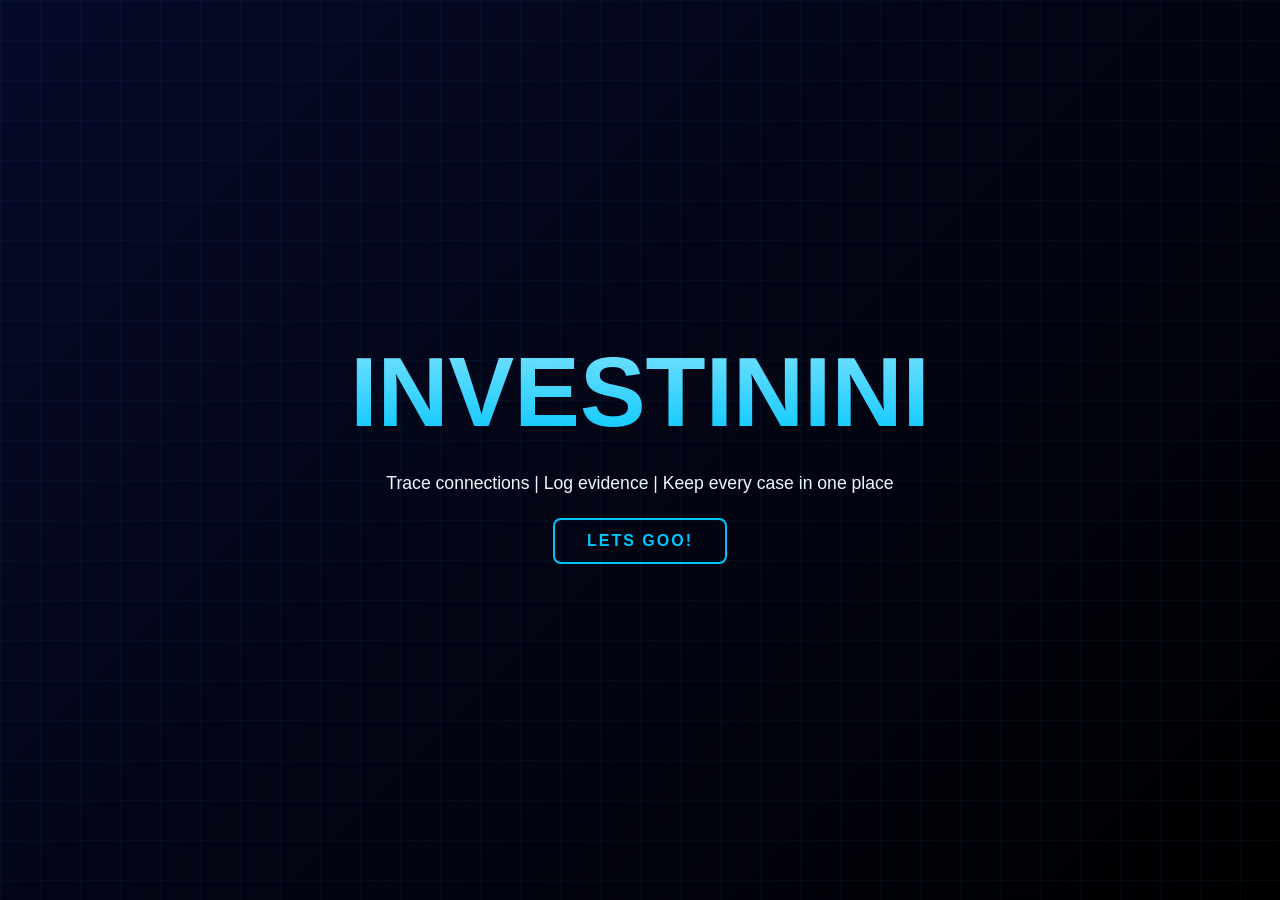
==== index.html @ 74778734 "made some files and connected evrything to eachother now going to sleep" ====
<!DOCTYPE html>
<html lang="en">
<head>
    <meta charset="UTF-8">
    <meta name="viewport" content="width=device-width, initial-scale=1.0">
    <title>investinini</title>
    <link rel="stylesheet" href="css/main.css">
    <link rel="stylesheet" href="css/base.css">
</head>
<body>

      


    <div class="heading">
    
    
        <h1>INVESTININI</h1>

    </div>

    <div class="para">

     <p1>Trace connections | Log evidence | Keep every case in one place</p1>

    </div>

  <div class="button">

    <a href="dashboard.html">LETS GOO!</a>


  </div>

        
</body>
</html>
---- css/main.css ----
* {
    box-sizing: border-box;
}

body {
    min-height: 100vh;
    margin: 0;
    background: linear-gradient(135deg, #060a29, #000000);
    background-repeat: no-repeat;


    display: flex;
    flex-direction: column;
    justify-content: center;
    align-items: center;
    gap: 1.5rem;

    font-family: Arial, sans-serif;
}



.heading {

    font-size-adjust: 1.3;


    display: flex;
    justify-content: center;
    align-items: center;
}

.heading h1 {


    margin: 0;
    font-size: 40px;
    font-family: Arial, sans-serif;

    background-image: linear-gradient(to bottom, #7fe3ff, #00c6ff);
    -webkit-background-clip: text;
    background-clip: text;
    color: transparent;
    -webkit-text-fill-color: transparent;
}

.para {


    display: flex;
    justify-content: center;
    align-items: center;
    max-width: 32rem;
}

.para p1 {


    display: block;
    margin: 0;
    text-align: center;
    color: aliceblue;
    font-size: 1.1rem;
}

.button {
    display: flex;
    justify-content: center;
    align-items: center;
}

.button a {
    display: inline-block;
    padding: 12px 32px;
    font-family: Arial, sans-serif;
    font-size: 1rem;
    font-weight: bold;
    letter-spacing: 2px;
    text-transform: uppercase;
    text-decoration: none;
    color: #00c6ff;
    background: transparent;
    border: 2px solid #00c6ff;
    border-radius: 8px;
    transition: all 0.3s ease;
}

.button a:hover {
    background: #00c6ff;
    color: #060a29;
    box-shadow: 0 0 20px rgba(0, 198, 255, 0.5);
}

body::before {



    content: "";
    position: fixed;
    inset: 0;
    background-image:
        linear-gradient(rgba(0, 198, 255, 0.05) 1px, transparent 1px),
        linear-gradient(90deg, rgba(0, 198, 255, 0.05) 1px, transparent 1px);
    background-size: 40px 40px;
    pointer-events: none;

}

.heading h1 {
    animation: fadeUp 0.9s ease-out both;
}

@keyframes fadeUp {
    from {
        opacity: 0;
        transform: translateY(24px);
    }
    to {
        opacity: 1;
        transform: translateY(0);
    }
}

/*just found out that i can make the curser crosshair lol */

body {
    cursor: crosshair;
}

.button button {
    cursor: pointer;
}
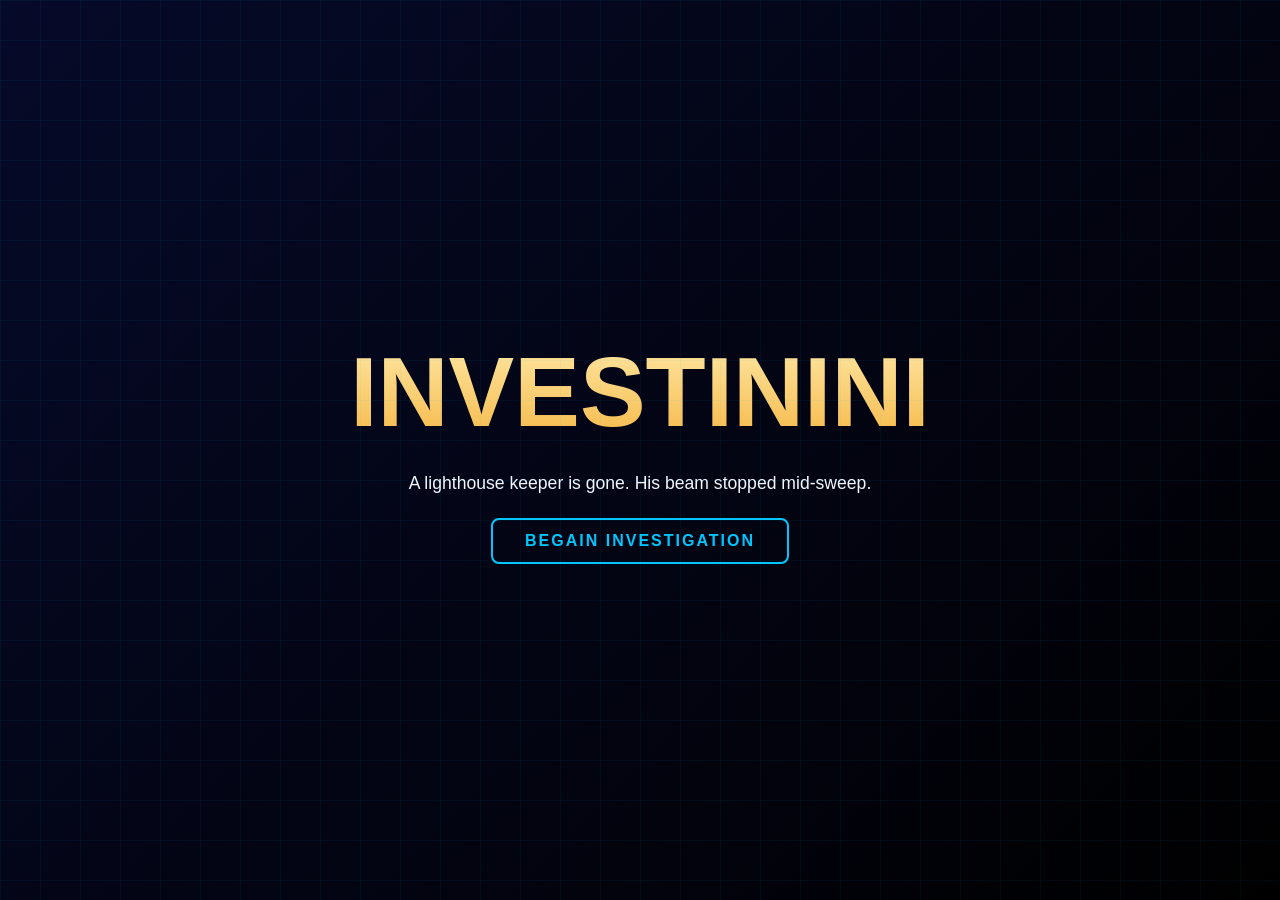
==== commit 6cc861f2: "completly changed the project to get into the blackout event , so now i am creating a investigaiton " ====
--- a/index.html
+++ b/index.html
@@ -21,13 +21,13 @@
 
     <div class="para">
 
-     <p1>Trace connections | Log evidence | Keep every case in one place</p1>
+     <p1>A lighthouse keeper is gone. His beam stopped mid-sweep.</p1>
 
     </div>
 
   <div class="button">
 
-    <a href="dashboard.html">LETS GOO!</a>
+    <a href="dashboard.html">begain investigation</a>
 
 
   </div>
--- a/css/main.css
+++ b/css/main.css
@@ -2,22 +2,16 @@
     box-sizing: border-box;
 }
 
+
 body {
-    min-height: 100vh;
-    margin: 0;
-    background: linear-gradient(135deg, #060a29, #000000);
-    background-repeat: no-repeat;
-
-
     display: flex;
     flex-direction: column;
     justify-content: center;
     align-items: center;
     gap: 1.5rem;
+    cursor: crosshair;
 
-    font-family: Arial, sans-serif;
 }
-
 
 
 .heading {
@@ -107,7 +101,11 @@
 }
 
 .heading h1 {
-    animation: fadeUp 0.9s ease-out both;
+    background-image: linear-gradient(to bottom, #ffe9a8, #f5b642);
+    -webkit-background-clip: text;
+    background-clip: text;
+    color: transparent;
+    -webkit-text-fill-color: transparent;
 }
 
 @keyframes fadeUp {
--- a/css/base.css
+++ b/css/base.css
@@ -0,0 +1,42 @@
+* {
+    box-sizing: border-box;
+    margin: 0;
+    padding: 0;
+}
+
+body {
+    min-height: 100vh;
+    background: linear-gradient(135deg, #060a29, #000000) fixed;
+    font-family: Arial, sans-serif;
+    color: #e6e6ea;
+}
+
+
+body::before {
+    content: "";
+    position: fixed;
+    inset: 0;
+    background-image:
+        linear-gradient(rgba(0, 198, 255, 0.05) 1px, transparent 1px),
+        linear-gradient(90deg, rgba(0, 198, 255, 0.05) 1px, transparent 1px);
+    background-size: 40px 40px;
+    pointer-events: none;
+    z-index: 0;
+}
+
+.status-dot {
+    width: 6px;
+    height: 6px;
+    border-radius: 50%;
+    background: #4caf7d;
+    box-shadow: 0 0 6px #4caf7d;
+}
+
+::selection {
+    background: #00c6ff;
+    color: #060a29;
+}
+
+body{
+    cursor: crosshair;
+}
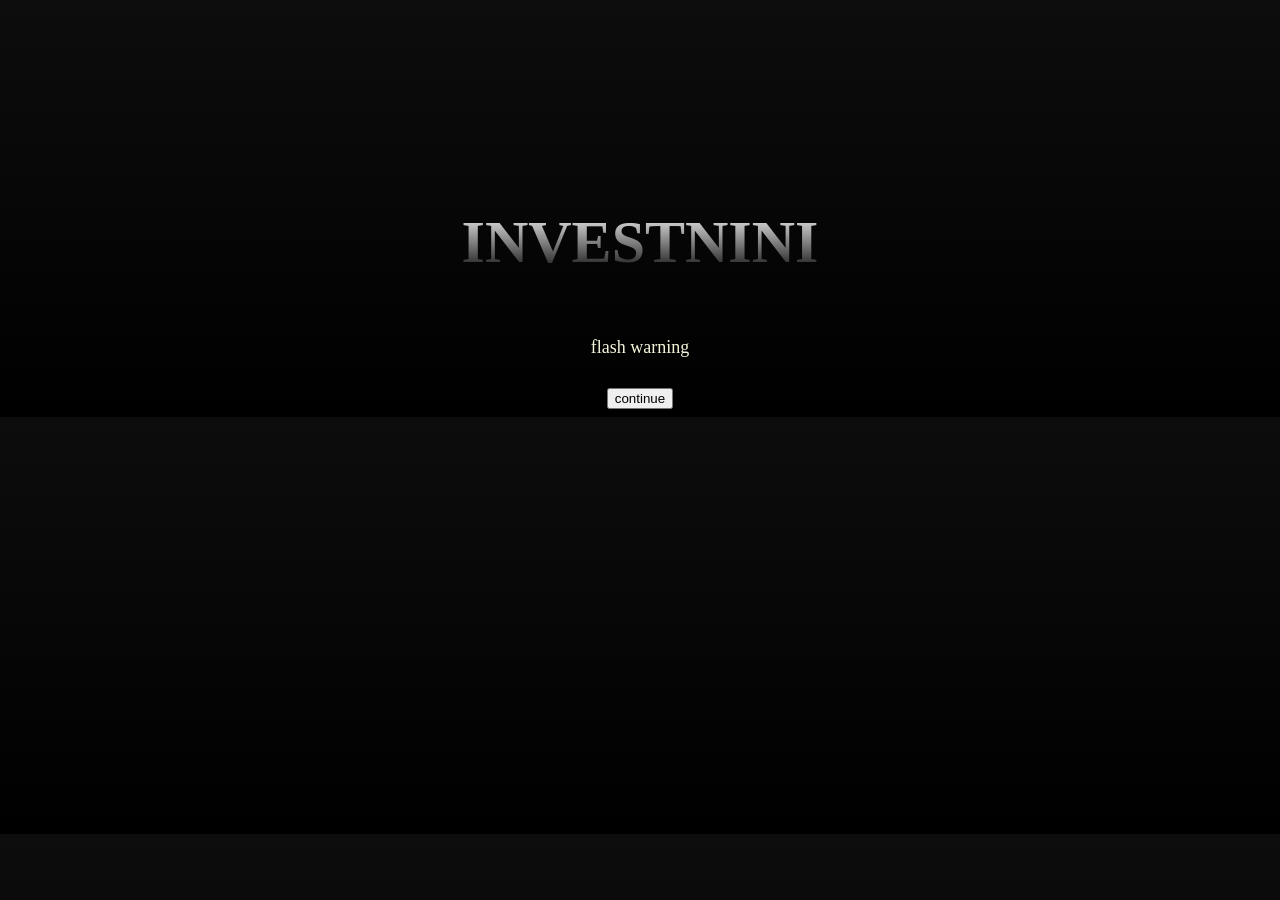
==== commit f318dcac: "completley going to the change the entire game redoing everything from stracth" ====
--- a/index.html
+++ b/index.html
@@ -1,37 +1,30 @@
 <!DOCTYPE html>
 <html lang="en">
 <head>
-    <meta charset="UTF-8">
-    <meta name="viewport" content="width=device-width, initial-scale=1.0">
-    <title>investinini</title>
-    <link rel="stylesheet" href="css/main.css">
-    <link rel="stylesheet" href="css/base.css">
+  <meta charset="UTF-8">
+  <meta name="viewport" content="width=device-width, initial-scale=1.0">
+  <title>INVESTININI</title>
+<link rel="stylesheet" href="css/main.css">
+
 </head>
 <body>
 
-      
+<div class="mainhead">
+
+<h1>INVESTNINI</h1>
 
 
-    <div class="heading">
-    
-    
-        <h1>INVESTININI</h1>
-
-    </div>
-
-    <div class="para">
-
-     <p1>A lighthouse keeper is gone. His beam stopped mid-sweep.</p1>
-
-    </div>
-
-  <div class="button">
-
-    <a href="dashboard.html">begain investigation</a>
 
 
-  </div>
+<p1>flash warning</p1>
 
-        
+<button class="btn">continue</button>
+
+
+</div>
+
+
+
+
 </body>
 </html>
--- a/css/main.css
+++ b/css/main.css
@@ -1,130 +1,39 @@
-* {
-    box-sizing: border-box;
+body{
+
+    background: linear-gradient(180deg, #0e0d0d, #000000);
+
 }
+.mainhead{
 
+    font-size: large;
+   
+    align-items: center;
+    align-content: center;
+    display: flex;
+    justify-content: center;
+    flex-direction: column;
 
-body {
-    display: flex;
-    flex-direction: column;
-    justify-content: center;
-    align-items: center;
-    gap: 1.5rem;
-    cursor: crosshair;
 
 }
 
+p1{
 
-.heading {
+    margin-top: 20px;
+    margin-bottom: 30px;
+    color: beige;
 
-    font-size-adjust: 1.3;
-
-
-    display: flex;
-    justify-content: center;
-    align-items: center;
 }
-
-.heading h1 {
-
-
-    margin: 0;
-    font-size: 40px;
-    font-family: Arial, sans-serif;
-
-    background-image: linear-gradient(to bottom, #7fe3ff, #00c6ff);
+h1{
+   
+    margin-top: 200px;
+    text-shadow: 20px;
+    box-shadow: none;
+    font-size: 60px;
+    font-weight: 10px;
+    font-style:normal;
+    background: linear-gradient(0deg, #000000, #ffffff);
     -webkit-background-clip: text;
     background-clip: text;
-    color: transparent;
     -webkit-text-fill-color: transparent;
-}
-
-.para {
-
-
-    display: flex;
-    justify-content: center;
-    align-items: center;
-    max-width: 32rem;
-}
-
-.para p1 {
-
-
-    display: block;
-    margin: 0;
-    text-align: center;
-    color: aliceblue;
-    font-size: 1.1rem;
-}
-
-.button {
-    display: flex;
-    justify-content: center;
-    align-items: center;
-}
-
-.button a {
-    display: inline-block;
-    padding: 12px 32px;
-    font-family: Arial, sans-serif;
-    font-size: 1rem;
-    font-weight: bold;
-    letter-spacing: 2px;
-    text-transform: uppercase;
-    text-decoration: none;
-    color: #00c6ff;
-    background: transparent;
-    border: 2px solid #00c6ff;
-    border-radius: 8px;
-    transition: all 0.3s ease;
-}
-
-.button a:hover {
-    background: #00c6ff;
-    color: #060a29;
-    box-shadow: 0 0 20px rgba(0, 198, 255, 0.5);
-}
-
-body::before {
-
-
-
-    content: "";
-    position: fixed;
-    inset: 0;
-    background-image:
-        linear-gradient(rgba(0, 198, 255, 0.05) 1px, transparent 1px),
-        linear-gradient(90deg, rgba(0, 198, 255, 0.05) 1px, transparent 1px);
-    background-size: 40px 40px;
-    pointer-events: none;
 
 }
-
-.heading h1 {
-    background-image: linear-gradient(to bottom, #ffe9a8, #f5b642);
-    -webkit-background-clip: text;
-    background-clip: text;
-    color: transparent;
-    -webkit-text-fill-color: transparent;
-}
-
-@keyframes fadeUp {
-    from {
-        opacity: 0;
-        transform: translateY(24px);
-    }
-    to {
-        opacity: 1;
-        transform: translateY(0);
-    }
-}
-
-/*just found out that i can make the curser crosshair lol */
-
-body {
-    cursor: crosshair;
-}
-
-.button button {
-    cursor: pointer;
-}
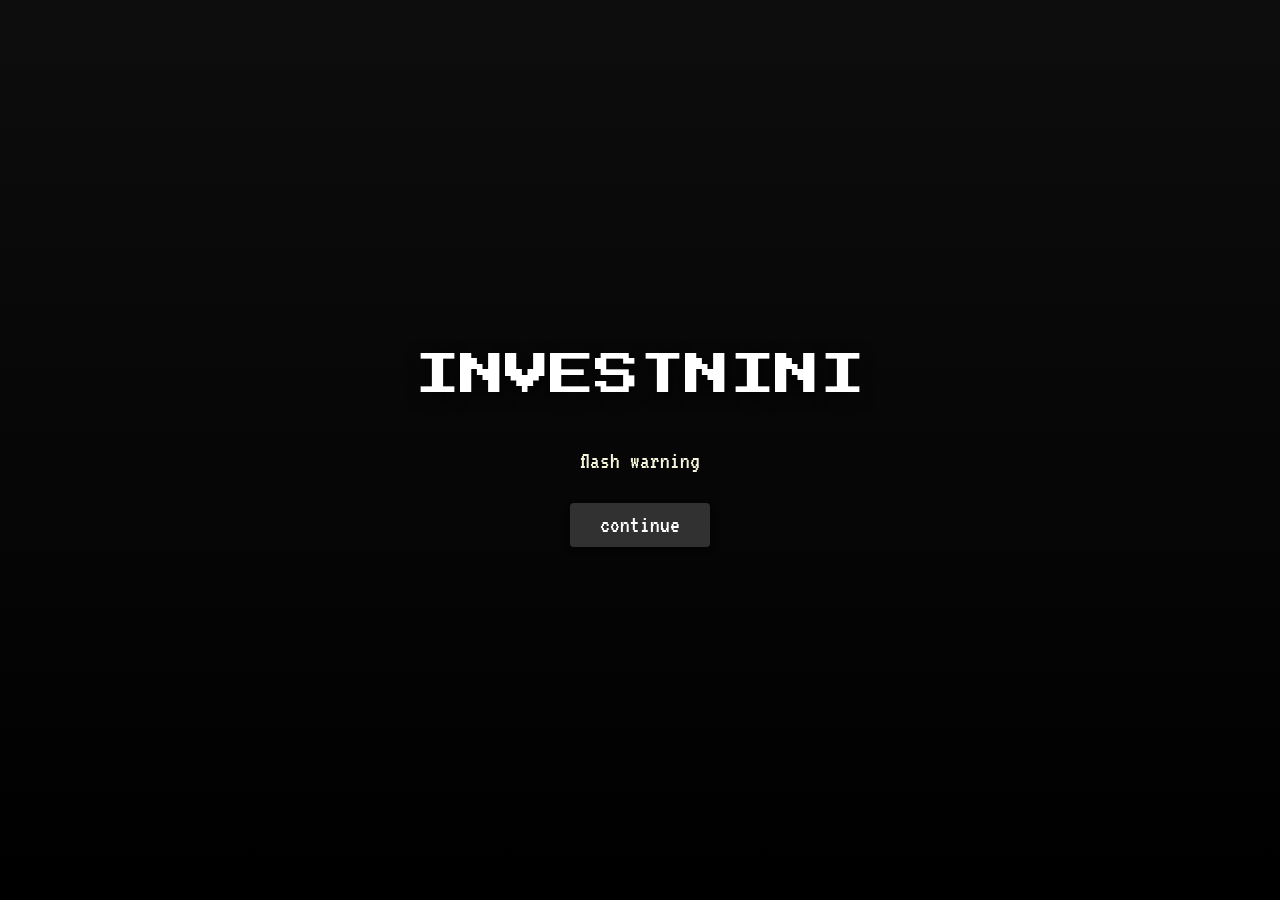
==== commit e0695dde: "made the text pixel and did some minor changes and going to make the game" ====
--- a/index.html
+++ b/index.html
@@ -5,11 +5,10 @@
   <meta name="viewport" content="width=device-width, initial-scale=1.0">
   <title>INVESTININI</title>
 <link rel="stylesheet" href="css/main.css">
-
 </head>
 <body>
 
-<div class="mainhead">
+<div class="mainhead" id="warning-screen">
 
 <h1>INVESTNINI</h1>
 
@@ -18,13 +17,22 @@
 
 <p1>flash warning</p1>
 
-<button class="btn">continue</button>
+<button class="btn" id="continue-btn">continue</button>
 
 
 </div>
 
+<div id="instruction-screen">
 
+<h1>Instructions</h1>
 
+<p1>add instructions hrer dumbo </p1>
+
+<button class="btn2" id="continue-btn2">continue</button>
+
+</div>
+
+<script src="js/script.js"></script>
 
 </body>
 </html>
--- a/css/main.css
+++ b/css/main.css
@@ -1,8 +1,20 @@
+@import url('https://fonts.googleapis.com/css2?family=Press+Start+2P&family=VT323&display=swap');
+
 body{
 
     background: linear-gradient(180deg, #0e0d0d, #000000);
+    margin: 0; 
+    padding: 0;
+    font-family: 'VT323', monospace;
+    color: white;
+    height: 100vh;
 
+
+    overflow: hidden;
+    cursor: crosshair;
 }
+
+
 .mainhead{
 
     font-size: large;
@@ -10,30 +22,94 @@
     align-items: center;
     align-content: center;
     display: flex;
-    justify-content: center;
-    flex-direction: column;
+    justify-content: center; flex-direction: column;
+    height: 100%;
+    width: 100%;
+
+} 
 
 
-}
 
 p1{
 
     margin-top: 20px;
     margin-bottom: 30px;
     color: beige;
+    font-family: 'VT323', monospace;
+    font-size: 1.5rem;
+} 
+
+
+
+h1{
+   
+    margin-top: 0px;
+    text-shadow: 0px 4px 15px rgba(0, 0, 0, 0.8);
+    box-shadow: none;
+    font-size: 45px;
+    font-weight: 300;
+    font-style:normal;
+    font-family: 'Press Start 2P', cursive;
+    
+    
+}
+
+.btn {
+    font-family: 'VT323', monospace;
+    font-size: 1.5rem;
+    padding: 10px 30px;
+    background-color: #313131;
+    color: #ffffff;
+    border: none;
+    border-radius: 4px;
+    cursor: pointer;
+    transition: all 0.3s ease;
+    box-shadow: 0 4px 6px rgba(0, 0, 0, 0.3);
 
 }
-h1{
-   
-    margin-top: 200px;
-    text-shadow: 20px;
-    box-shadow: none;
-    font-size: 60px;
-    font-weight: 10px;
-    font-style:normal;
-    background: linear-gradient(0deg, #000000, #ffffff);
-    -webkit-background-clip: text;
-    background-clip: text;
-    -webkit-text-fill-color: transparent;
 
+.btn:hover {
+    background-color: #ffffff;
+    transform: translateY(-2px) scale(1.05);
+    box-shadow: 0 6px 12px rgba(255, 255, 255, 0.2);
 }
+
+.btn:active {
+    transform: translateY(1px) scale(0.98);
+}
+
+.btn2 {
+    font-family: 'VT323', monospace;
+    font-size: 1.5rem;
+    padding: 10px 30px;
+    background-color: #313131;
+    color: #ffffff;
+    border: none;
+    border-radius: 4px;
+    cursor: pointer;
+    transition: all 0.3s ease;
+    box-shadow: 0 4px 6px rgba(0, 0, 0, 0.3);
+    margin-top: 20px;
+}
+
+.btn2:hover {
+    background-color: #ffffff;
+    transform: translateY(-2px) scale(1.05);
+    box-shadow: 0 6px 12px rgba(255, 255, 255, 0.2);
+}
+
+.btn2:active {
+    transform: translateY(1px) scale(0.98);
+}
+
+#instruction-screen {
+   display: none;
+   flex-direction: column;
+   justify-content: center; 
+
+   align-items: center;
+   height: 100%;
+
+   width: 100%;
+   text-align: center;
+}
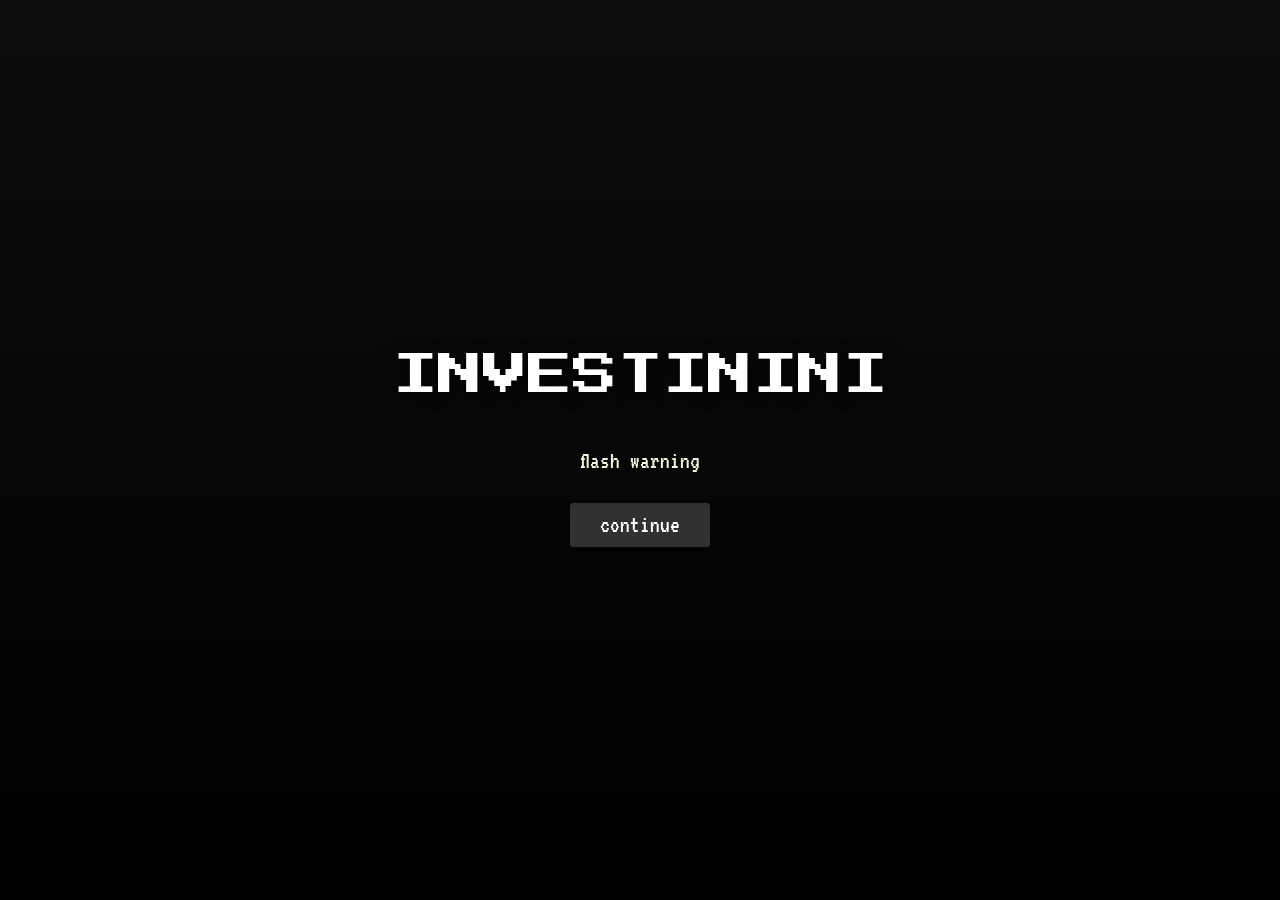
==== commit 4092b602: "i made the main  interface of the game" ====
--- a/index.html
+++ b/index.html
@@ -10,7 +10,7 @@
 
 <div class="mainhead" id="warning-screen">
 
-<h1>INVESTNINI</h1>
+<h1>INVESTININI</h1>
 
 
 
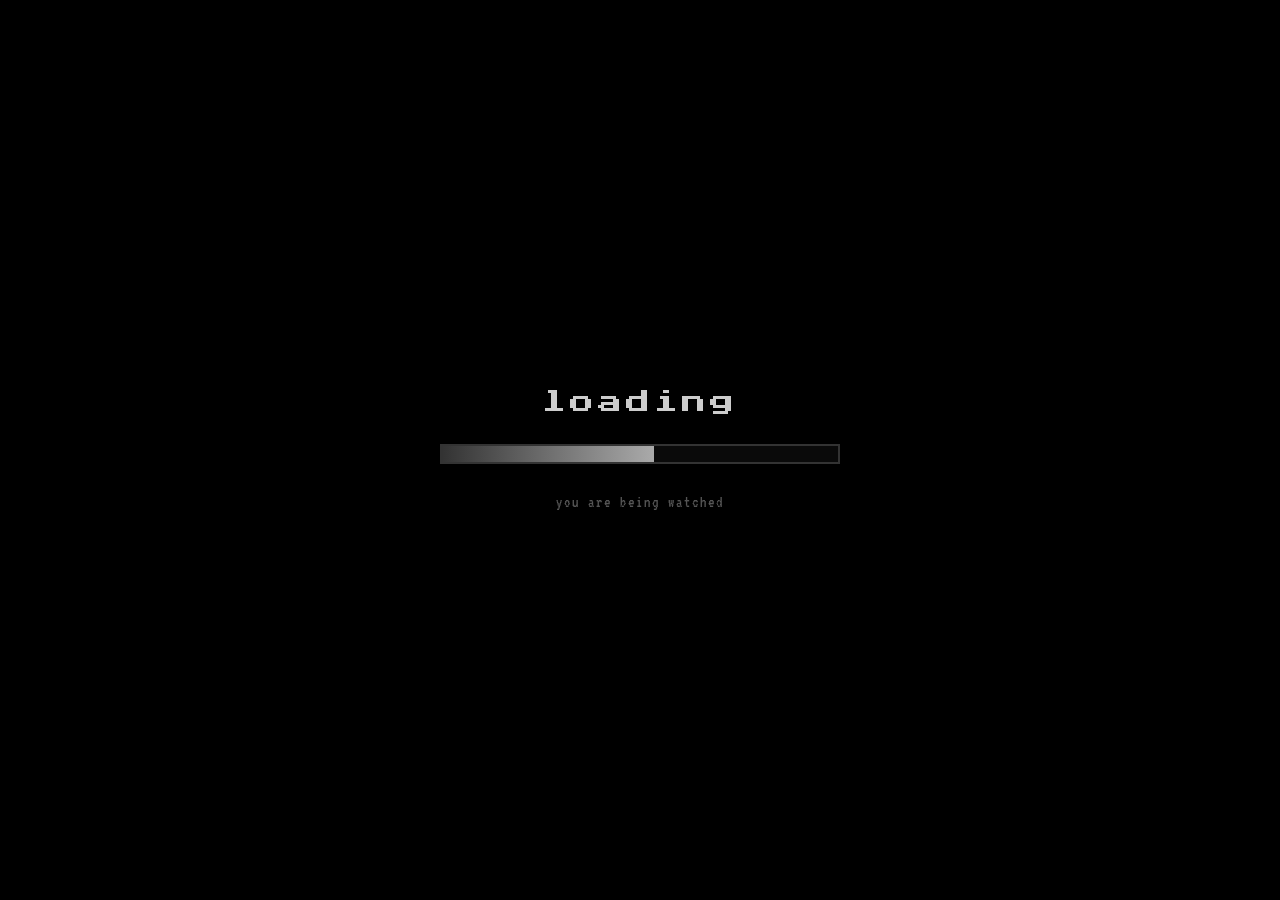
==== commit 2017ecea: "biggest update yettttt added some minigames and removed the image machanic" ====
--- a/index.html
+++ b/index.html
@@ -8,17 +8,84 @@
 </head>
 <body>
 
+<div class="static-overlay"></div>
+<div class="vignette"></div>
+<div class="glitch-overlay" id="glitch1"></div>
+
+<div id="loading-screen">
+  <div class="loading-text">loading</div>
+  <div class="loading-bar-container">
+    <div class="loading-bar" id="load-bar"></div>
+  </div>
+  <div class="loading-tip" id="load-tip">do not blink</div>
+</div>
+
+<div id="menu-screen">
+
+  <h1 id="menu-title">INVESTNINI</h1>
+
+  <p1 class="menu-subtitle">a game about light and what hides behind it</p1>
+
+  <div class="menu-buttons">
+    <button class="btn menu-btn" id="menu-start">start</button>
+    <button class="btn menu-btn" id="menu-settings">settings</button>
+    <button class="btn menu-btn" id="menu-credits">credits</button>
+  </div>
+
+  <div class="menu-footer">
+    <span id="menu-footer-text">v 0.3.0</span>
+  </div>
+
+</div>
+
+<div id="settings-screen">
+
+  <h1>settings</h1>
+
+  <div class="settings-row">
+    <label>glitch effects</label>
+    <button class="btn toggle-btn" id="toggle-glitch">on</button>
+  </div>
+
+  <div class="settings-row">
+    <label>text speed</label>
+    <button class="btn toggle-btn" id="toggle-speed">normal</button>
+  </div>
+
+  <div class="settings-row">
+    <label>static overlay</label>
+    <button class="btn toggle-btn" id="toggle-static">on</button>
+  </div>
+
+  <button class="btn" id="settings-back">back</button>
+
+</div>
+
+<div id="credits-screen">
+
+  <h1>credits</h1>
+
+  <div class="credits-list">
+    <p>made by be the root</p>
+    <p>with help from shadow</p>
+    <p>fonts from google</p>
+    <p>inspiration from old horror games</p>
+    <p>special thanks to the light</p>
+  </div>
+
+  <button class="btn" id="credits-back">back</button>
+
+</div>
+
 <div class="mainhead" id="warning-screen">
 
-<h1>INVESTININI</h1>
-
-
-
+<h1 id="main-title">INVESTNINI</h1>
 
 <p1>flash warning</p1>
 
+<p1 class="small-warn"> game contains flashing lights and unsettling imagery</p1>
+
 <button class="btn" id="continue-btn">continue</button>
-
 
 </div>
 
@@ -26,11 +93,23 @@
 
 <h1>Instructions</h1>
 
-<p1>add instructions hrer dumbo </p1>
+<p1>i don't have much time to explain</p1>
+<p1>the bulb is the only thing keeping it away</p1>
+<p1>click it until it turns on...don't stop clicking</p1>
 
-<button class="btn2" id="continue-btn2">continue</button>
+<p1>once the light is on, the notes will appear.
+read them carefully. they are the only truth left
+follow the sequences. candles. switches. the maze.
+if you hear breathing, don't move.</p1>
+
+<p1>you only get one try. don't let the light go out.</p1>
+
+
+<button class="btn" id="continue-btn2">continue</button>
 
 </div>
+
+<div id="whisper-box" class="whisper-hidden"></div>
 
 <script src="js/script.js"></script>
 
--- a/css/main.css
+++ b/css/main.css
@@ -1,4 +1,8 @@
 @import url('https://fonts.googleapis.com/css2?family=Press+Start+2P&family=VT323&display=swap');
+
+* {
+    box-sizing: border-box;
+}
 
 body{
 
@@ -12,23 +16,230 @@
 
     overflow: hidden;
     cursor: crosshair;
-}
-
+    user-select: none;
+}
+
+.static-overlay {
+    position: fixed;
+    top: 0; left: 0;
+    width: 100%; height: 100%;
+    background-image: url("data:image/svg+xml,%3Csvg viewBox='0 0 200 200' xmlns='http://www.w3.org/2000/svg'%3E%3Cfilter id='n'%3E%3CfeTurbulence type='fractalNoise' baseFrequency='0.9' numOctaves='3' stitchTiles='stitch'/%3E%3C/filter%3E%3Crect width='100%25' height='100%25' filter='url(%23n)'/%3E%3C/svg%3E");
+    opacity: 0.05;
+    pointer-events: none;
+    z-index: 9998;
+    mix-blend-mode: overlay;
+    animation: static-shift 0.15s steps(4) infinite;
+}
+
+@keyframes static-shift {
+    0% { transform: translate(0, 0); }
+    25% { transform: translate(-3%, 2%); }
+    50% { transform: translate(2%, -3%); }
+    75% { transform: translate(-2%, -2%); }
+    100% { transform: translate(3%, 1%); }
+}
+
+.vignette {
+    position: fixed;
+    top: 0; left: 0;
+    width: 100%; height: 100%;
+    background: radial-gradient(circle, transparent 40%, rgba(0, 0, 0, 0.9) 100%);
+    pointer-events: none;
+    z-index: 9997;
+}
+
+.glitch-overlay {
+    position: fixed;
+    top: 0; left: 0;
+    width: 100%; height: 100%;
+    background: rgba(255, 0, 0, 0.05);
+    pointer-events: none;
+    z-index: 9999;
+    display: none;
+    mix-blend-mode: overlay;
+    animation: glitch-anim 0.5s infinite;
+}
+
+@keyframes glitch-anim {
+    0% { clip-path: inset(10% 0 80% 0); transform: translateX(-5px); }
+    20% { clip-path: inset(80% 0 10% 0); transform: translateX(5px); }
+    40% { clip-path: inset(30% 0 50% 0); transform: translateX(-2px); }
+    60% { clip-path: inset(50% 0 30% 0); transform: translateX(2px); }
+    80% { clip-path: inset(10% 0 80% 0); transform: translateX(0); }
+    100% { clip-path: inset(80% 0 10% 0); transform: translateX(-5px); }
+}
+
+#loading-screen {
+    position: fixed;
+    top: 0; left: 0;
+    width: 100%; height: 100%;
+    background: black;
+    display: flex;
+    flex-direction: column;
+    justify-content: center;
+    align-items: center;
+    z-index: 10000;
+    gap: 30px;
+}
+
+.loading-text {
+    font-family: 'Press Start 2P', cursive;
+    font-size: 1.5rem;
+    color: #cccccc;
+    letter-spacing: 4px;
+    animation: horror-flicker 2s infinite;
+}
+
+.loading-bar-container {
+    width: 400px;
+    height: 20px;
+    border: 2px solid #333333;
+    background: #0a0a0a;
+}
+
+.loading-bar {
+    width: 0%;
+    height: 100%;
+    background: linear-gradient(90deg, #333333, #aaaaaa);
+    transition: width 0.1s linear;
+}
+
+.loading-tip {
+    font-family: 'VT323', monospace;
+    font-size: 1rem;
+    color: #555555;
+    letter-spacing: 2px;
+}
+
+#menu-screen {
+    display: none;
+    flex-direction: column;
+    justify-content: center;
+    align-items: center;
+    height: 100%;
+    width: 100%;
+    gap: 20px;
+}
+
+#menu-title {
+    font-family: 'Press Start 2P', cursive;
+    font-size: 60px;
+    color: #ffffff;
+    text-shadow: 0 0 20px rgba(255, 0, 0, 0.6);
+    animation: horror-flicker 4s infinite;
+    letter-spacing: 8px;
+}
+
+.menu-subtitle {
+    color: #666666;
+    font-size: 1.2rem;
+    letter-spacing: 2px;
+    font-family: 'VT323', monospace;
+    margin: 0;
+}
+
+.menu-buttons {
+    display: flex;
+    flex-direction: column;
+    gap: 15px;
+    margin-top: 40px;
+}
+
+.menu-btn {
+    width: 250px;
+    text-align: center;
+}
+
+.menu-footer {
+    position: absolute;
+    bottom: 20px;
+    color: #333333;
+    font-size: 0.9rem;
+    letter-spacing: 2px;
+}
+
+#settings-screen {
+    display: none;
+    flex-direction: column;
+    justify-content: center;
+    align-items: center;
+    height: 100%;
+    width: 100%;
+    gap: 30px;
+}
+
+#settings-screen h1 {
+    font-family: 'Press Start 2P', cursive;
+    font-size: 40px;
+    color: #ffffff;
+    text-shadow: 0 0 15px rgba(255, 0, 0, 0.4);
+}
+
+.settings-row {
+    display: flex;
+    justify-content: space-between;
+    align-items: center;
+    width: 500px;
+    padding: 15px 20px;
+    border: 1px solid #333333;
+    background: #0a0a0a;
+}
+
+.settings-row label {
+    font-family: 'VT323', monospace;
+    font-size: 1.4rem;
+    color: #cccccc;
+    letter-spacing: 2px;
+}
+
+.toggle-btn {
+    padding: 5px 20px;
+    font-size: 1.2rem;
+    min-width: 100px;
+}
+
+#credits-screen {
+    display: none;
+    flex-direction: column;
+    justify-content: center;
+    align-items: center;
+    height: 100%;
+    width: 100%;
+    gap: 30px;
+}
+
+#credits-screen h1 {
+    font-family: 'Press Start 2P', cursive;
+    font-size: 40px;
+    color: #ffffff;
+    text-shadow: 0 0 15px rgba(255, 0, 0, 0.4);
+}
+
+.credits-list {
+    display: flex;
+    flex-direction: column;
+    gap: 15px;
+    text-align: center;
+}
+
+.credits-list p {
+    font-family: 'VT323', monospace;
+    font-size: 1.4rem;
+    color: #aaaaaa;
+    letter-spacing: 2px;
+    margin: 0;
+}
 
 .mainhead{
 
     font-size: large;
-   
     align-items: center;
     align-content: center;
     display: flex;
     justify-content: center; flex-direction: column;
     height: 100%;
     width: 100%;
-
 } 
-
-
 
 p1{
 
@@ -39,19 +250,35 @@
     font-size: 1.5rem;
 } 
 
-
+.small-warn {
+    font-size: 1rem;
+    color: #555555;
+    letter-spacing: 2px;
+    margin-top: -10px;
+}
 
 h1{
    
     margin-top: 0px;
-    text-shadow: 0px 4px 15px rgba(0, 0, 0, 0.8);
+    text-shadow: 0px 4px 15px rgba(255, 0, 0, 0.5);
     box-shadow: none;
     font-size: 45px;
     font-weight: 300;
     font-style:normal;
     font-family: 'Press Start 2P', cursive;
-    
-    
+    animation: horror-flicker 3s infinite;
+}
+
+@keyframes horror-flicker {
+    0% { opacity: 1; }
+    5% { opacity: 0.8; text-shadow: 0 0 10px red; }
+    10% { opacity: 1; }
+    50% { opacity: 0.9; }
+    51% { opacity: 0.2; }
+    52% { opacity: 1; }
+    90% { opacity: 1; }
+    95% { opacity: 0.5; text-shadow: 0 0 20px red; }
+    100% { opacity: 1; }
 }
 
 .btn {
@@ -62,43 +289,19 @@
     color: #ffffff;
     border: none;
     border-radius: 4px;
-    cursor: pointer;
+    cursor: crosshair;
     transition: all 0.3s ease;
     box-shadow: 0 4px 6px rgba(0, 0, 0, 0.3);
-
+    letter-spacing: 2px;
 }
 
 .btn:hover {
     background-color: #ffffff;
     transform: translateY(-2px) scale(1.05);
-    box-shadow: 0 6px 12px rgba(255, 255, 255, 0.2);
+    box-shadow: 0 6px 12px rgba(255, 0, 0, 0.4);
 }
 
 .btn:active {
-    transform: translateY(1px) scale(0.98);
-}
-
-.btn2 {
-    font-family: 'VT323', monospace;
-    font-size: 1.5rem;
-    padding: 10px 30px;
-    background-color: #313131;
-    color: #ffffff;
-    border: none;
-    border-radius: 4px;
-    cursor: pointer;
-    transition: all 0.3s ease;
-    box-shadow: 0 4px 6px rgba(0, 0, 0, 0.3);
-    margin-top: 20px;
-}
-
-.btn2:hover {
-    background-color: #ffffff;
-    transform: translateY(-2px) scale(1.05);
-    box-shadow: 0 6px 12px rgba(255, 255, 255, 0.2);
-}
-
-.btn2:active {
     transform: translateY(1px) scale(0.98);
 }
 
@@ -106,10 +309,35 @@
    display: none;
    flex-direction: column;
    justify-content: center; 
-
    align-items: center;
    height: 100%;
-
    width: 100%;
    text-align: center;
+}
+
+#warning-screen {
+    display: flex;
+}
+
+#whisper-box {
+    position: fixed;
+    bottom: 30px;
+    left: 50%;
+    transform: translateX(-50%);
+    padding: 10px 20px;
+    background: rgba(0, 0, 0, 0.8);
+    border: 1px solid #333333;
+    font-family: 'VT323', monospace;
+    font-size: 1.2rem;
+    color: #888888;
+    z-index: 5000;
+    letter-spacing: 2px;
+}
+
+.whisper-hidden {
+    display: none !important;
+}
+
+.hidden {
+    display: none !important;
 }
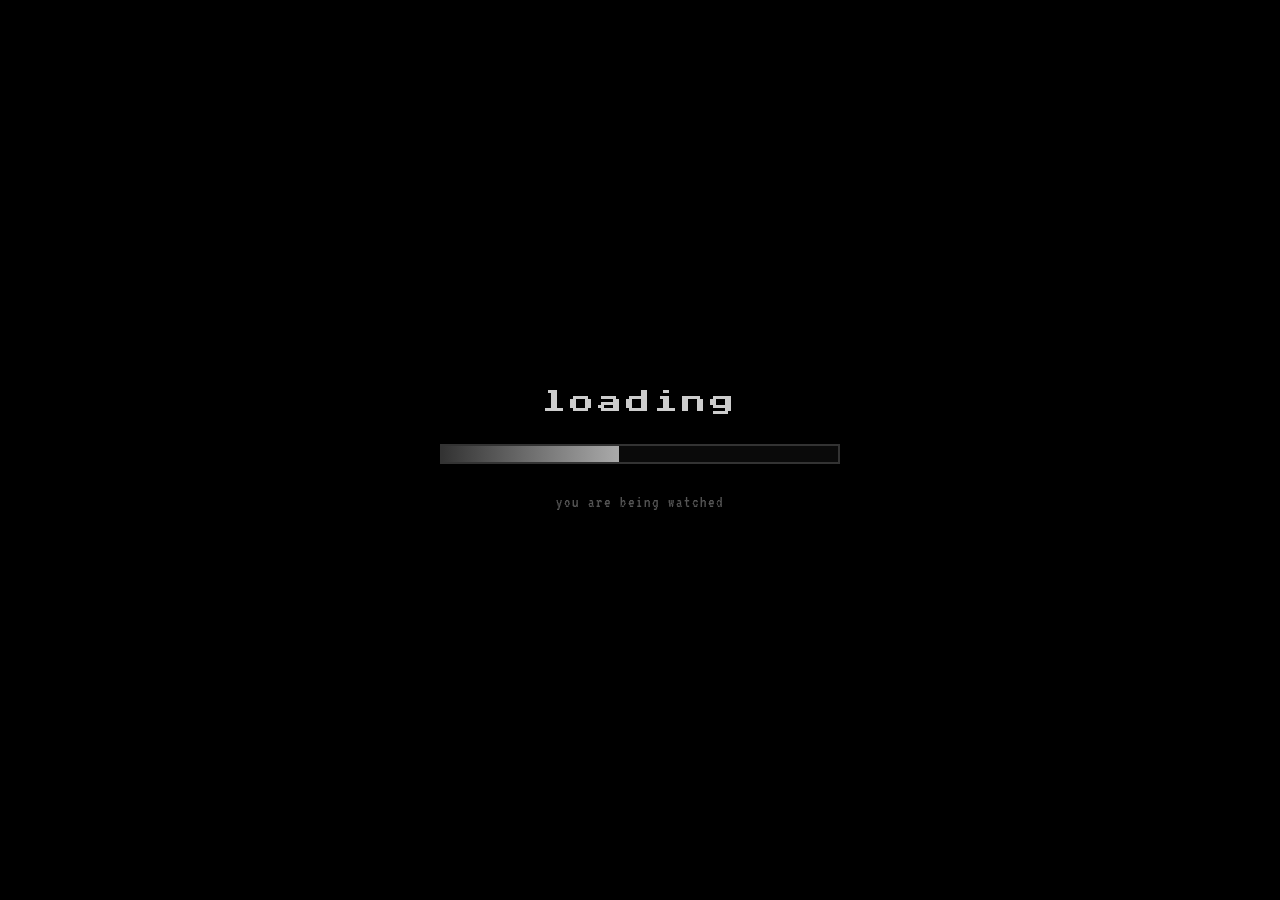
==== commit 59df7e1c: "sooo yehh biggest update yett again but i relly dont have any energy to write about it so in short w" ====
--- a/index.html
+++ b/index.html
@@ -111,6 +111,28 @@
 
 <div id="whisper-box" class="whisper-hidden"></div>
 
+<div id="phone-overlay" class="hidden">
+  <div class="phone-box">
+    <div class="phone-icon">☎</div>
+    <div class="phone-text" id="phone-text">INCOMING CALL...</div>
+    <div class="phone-number">UNKNOWN NUMBER</div>
+    <div class="phone-buttons" id="phone-buttons">
+      <button class="btn" id="answer-btn">answer</button>
+    </div>
+  </div>
+</div>
+
+<div id="book-overlay" class="hidden">
+  <div class="book-box">
+    <h2 class="book-title">RITUAL OF THE FIVE FLAMES</h2>
+    <p class="book-text">the shadow fears the light combined</p>
+    <p class="book-text">light them in this order</p>
+    <div class="book-sequence">3 . 1 . 5 . 2 . 4</div>
+    <p class="book-text">if done correctly, the beast will be bound to the dark</p>
+    <button class="btn" id="close-book-btn">close</button>
+  </div>
+</div>
+
 <script src="js/script.js"></script>
 
 </body>
--- a/css/main.css
+++ b/css/main.css
@@ -340,4 +340,104 @@
 
 .hidden {
     display: none !important;
+}
+
+#phone-overlay {
+    position: fixed;
+    top: 0; left: 0;
+    width: 100%; height: 100%;
+    background: rgba(0, 0, 0, 0.95);
+    display: flex;
+    justify-content: center;
+    align-items: center;
+    z-index: 2000;
+    flex-direction: column;
+}
+
+.phone-box {
+    border: 2px solid #00ff00;
+    background: #0a0a0a;
+    padding: 40px;
+    display: flex;
+    flex-direction: column;
+    align-items: center;
+    gap: 20px;
+    box-shadow: 0 0 30px rgba(0, 255, 0, 0.3);
+    max-width: 500px;
+    text-align: center;
+}
+
+.phone-icon {
+    font-size: 60px;
+    color: #00ff00;
+    animation: phone-ring 0.5s infinite alternate;
+}
+
+
+
+
+.phone-text {
+    font-family: 'Press Start 2P', cursive;
+    font-size: 1.2rem;
+    color: #00ff00;
+    letter-spacing: 3px;
+    line-height: 1.8;
+}
+
+.phone-number {
+    font-family: 'VT323', monospace;
+    font-size: 1.2rem;
+    color: #555555;
+    letter-spacing: 2px;
+}
+
+#book-overlay {
+    position: fixed;
+    top: 0; left: 0;
+    width: 100%; height: 100%;
+    background: rgba(0, 0, 0, 0.95);
+    display: flex;
+    justify-content: center;
+    align-items: center;
+    z-index: 2000;
+}
+
+.book-box {
+    background: #1a120b;
+    border: 4px solid #554433;
+    padding: 50px;
+    display: flex;
+    flex-direction: column;
+    align-items: center;
+    gap: 20px;
+    box-shadow: 0 0 40px rgba(255, 200, 0, 0.2);
+    max-width: 600px;
+    text-align: center;
+}
+
+.book-title {
+    font-family: 'Press Start 2P', cursive;
+    font-size: 1.2rem;
+    color: #ffcc00;
+    text-shadow: 0 0 10px rgba(255, 204, 0, 0.5);
+    margin: 0;
+    line-height: 1.5;
+}
+
+.book-text {
+    font-family: 'VT323', monospace;
+    font-size: 1.5rem;
+    color: #d4c4a8;
+    margin: 0;
+    letter-spacing: 2px;
+}
+
+.book-sequence {
+    font-family: 'Press Start 2P', cursive;
+    font-size: 2rem;
+    color: #ff6600;
+    text-shadow: 0 0 15px #ff6600;
+    padding: 20px;
+    border: 2px dashed #554433;
+    letter-spacing: 10px;
 }
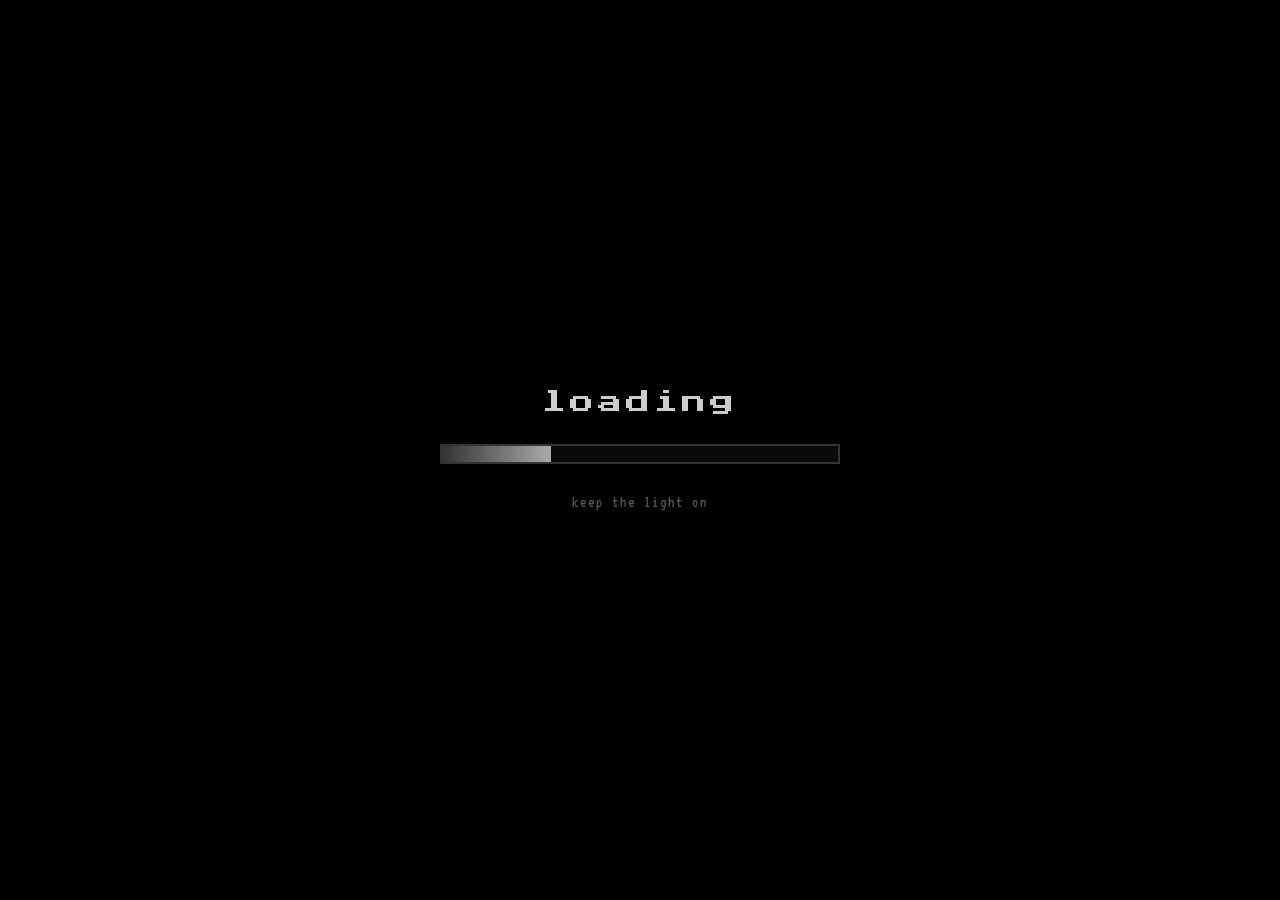
==== commit 3d59fe5b: "fixed some buggss and now ready to publish" ====
--- a/index.html
+++ b/index.html
@@ -11,6 +11,7 @@
 <div class="static-overlay"></div>
 <div class="vignette"></div>
 <div class="glitch-overlay" id="glitch1"></div>
+<div class="flicker-overlay" id="flicker"></div>
 
 <div id="loading-screen">
   <div class="loading-text">loading</div>
@@ -33,7 +34,7 @@
   </div>
 
   <div class="menu-footer">
-    <span id="menu-footer-text">v 0.3.0</span>
+    <span id="menu-footer-text">v 1.0.0</span>
   </div>
 
 </div>
--- a/css/main.css
+++ b/css/main.css
@@ -46,6 +46,17 @@
     background: radial-gradient(circle, transparent 40%, rgba(0, 0, 0, 0.9) 100%);
     pointer-events: none;
     z-index: 9997;
+}
+
+.flicker-overlay {
+    position: fixed;
+    top: 0; left: 0;
+    width: 100%; height: 100%;
+    background: white;
+    opacity: 0;
+    pointer-events: none;
+    z-index: 9996;
+    mix-blend-mode: overlay;
 }
 
 .glitch-overlay {
@@ -373,8 +384,10 @@
     animation: phone-ring 0.5s infinite alternate;
 }
 
-
-
+@keyframes phone-ring {
+    0% { transform: rotate(-10deg); }
+    100% { transform: rotate(10deg); }
+}
 
 .phone-text {
     font-family: 'Press Start 2P', cursive;
